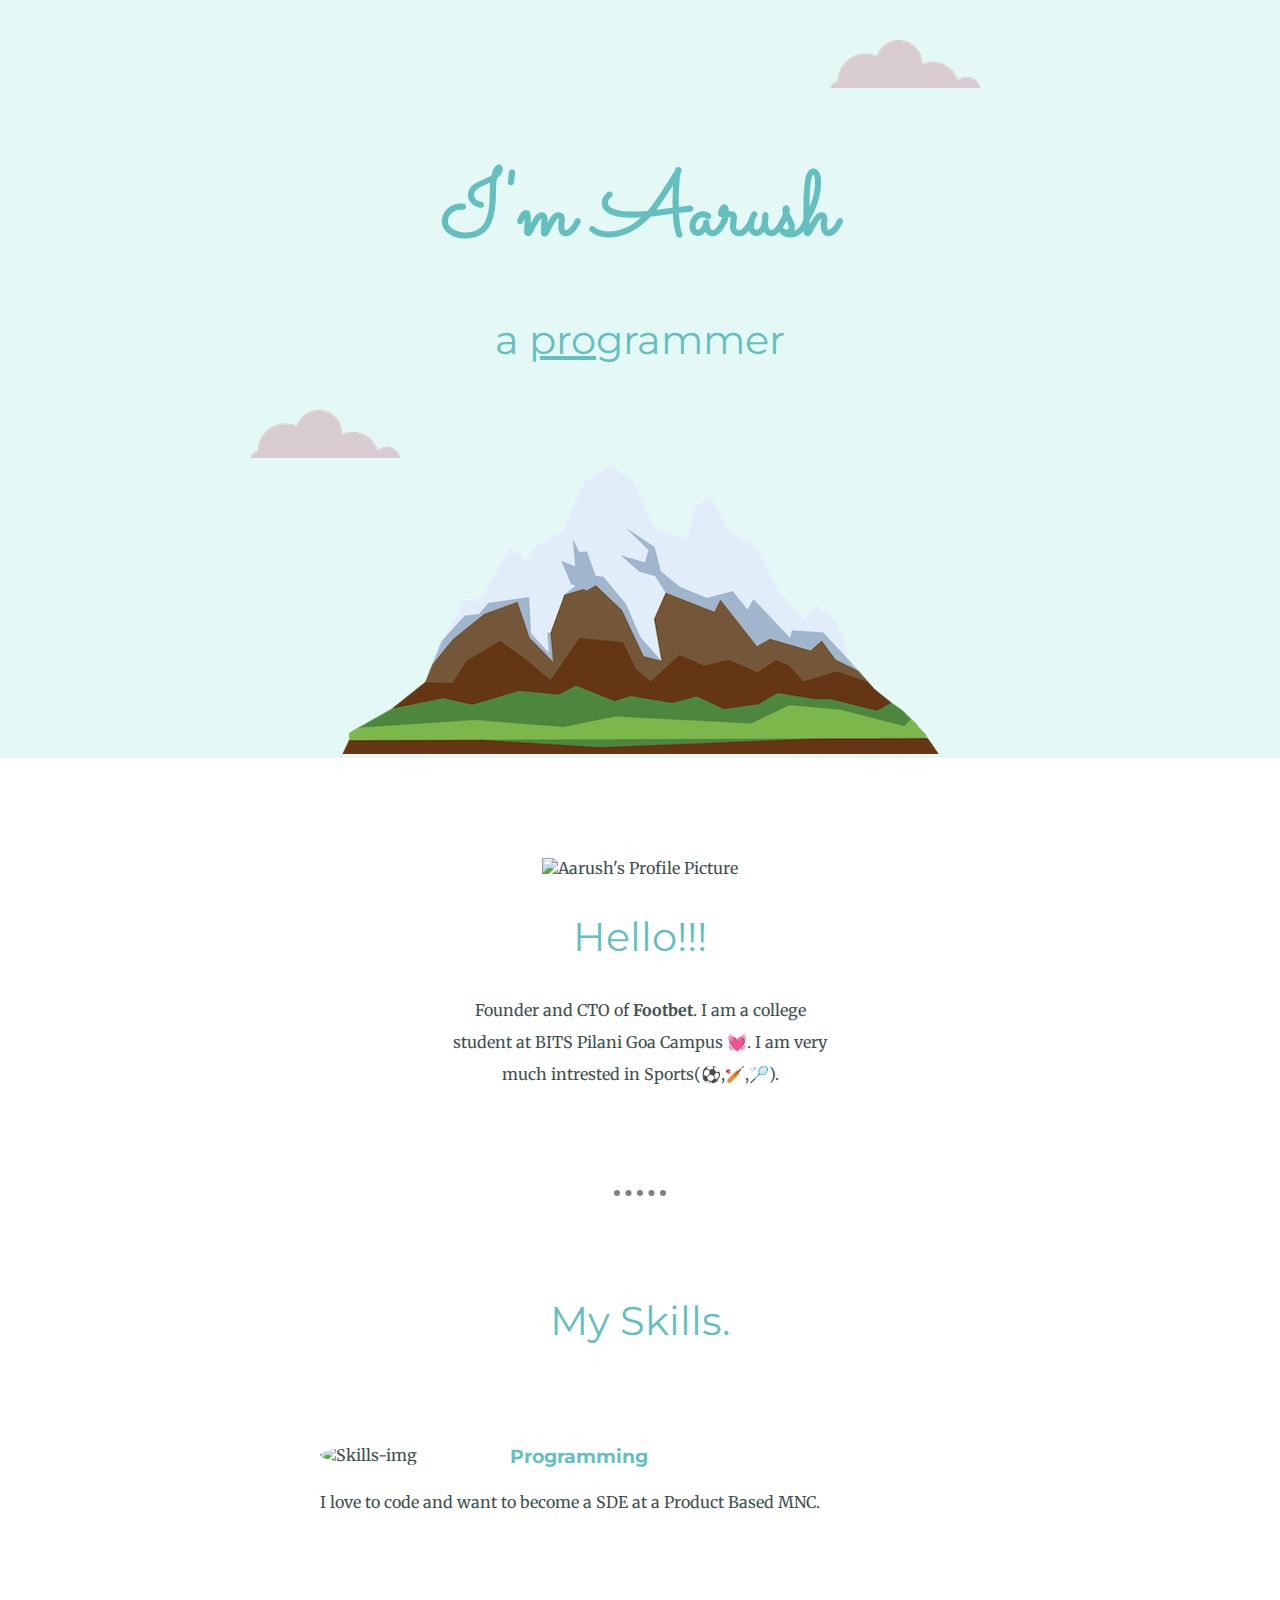
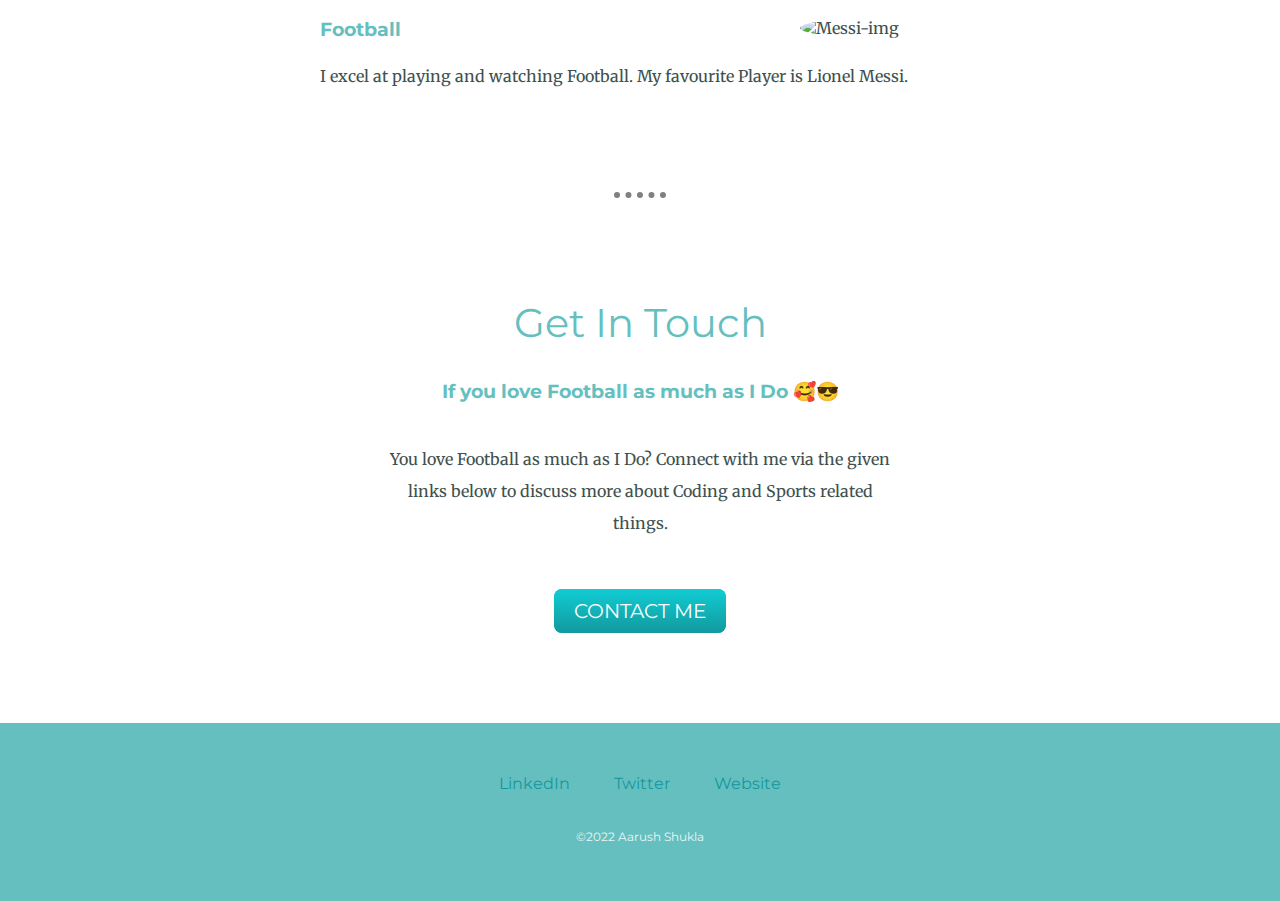
==== index.html @ 81bdb98b "My First CSS Project" ====
<!DOCTYPE html>
<html lang="en" dir="ltr">
  <head>
    <meta charset="utf-8">
    <title>Aarush Shukla</title>
    <link rel="stylesheet" type="text/css" href="css/styles.css">
    <link rel="icon" href="favicon.ico">
    <link rel="preconnect" href="https://fonts.googleapis.com">
<link rel="preconnect" href="https://fonts.gstatic.com" crossorigin>
<link href="https://fonts.googleapis.com/css2?family=Merriweather&family=Montserrat&family=Sacramento&display=swap" rel="stylesheet">
  </head>
  <body>
    <div class="Top_Container">
      <img class="Top_Cloud" src="images/cloud.png" alt="cloud-img">
      <h1>I'm Aarush</h1>
      <h2>a <span class="pro">pro</span>grammer</h2>
      <img class="Bottom_Cloud" src="images/cloud.png" alt="cloud-img">
      <img src="images/mountain.png" alt="mountain-img">
    </div>
    <div class="Middle_Container">
      <div class="profile">
        <img src="C:\Users\ADMIN\Desktop\Web Dev\Web Dev Codes\HTML - Personal Site\Images\Aarush-modified.png" alt="Aarush's Profile Picture">
        <h2>Hello!!!</h2>
        <p class="Intro">Founder and CTO of <strong>Footbet</strong>. I am a college student at BITS Pilani Goa Campus 💓. I am very much intrested in Sports(⚽,🏏,🏸).</p>
      </div>
      <hr>
      <div class="skills">
        <h2>My Skills.</h2>
        <div class="skill-row">
          <img class="computer-img circular" src="C:\Users\ADMIN\Desktop\Web Dev\Web Dev Codes\CSS-My Site\images\MySkills.png" alt="Skills-img">
          <h3>Programming</h3>
          <p class="code-skill-description">I love to code and want to become a SDE at a Product Based MNC.</p>
        </div>
        <div class="skill-row">
          <img class="football-img circular" src="C:\Users\ADMIN\Desktop\Web Dev\Web Dev Codes\CSS-My Site\images\Messi.gif" alt="Messi-img">
          <h3>Football</h3>
          <p class="football-skill-description">I excel at playing and watching Football. My favourite Player is Lionel Messi.</p>
        </div>
      </div>
      <hr>
      <div class="contact-me">
        <h2>Get In Touch</h2>
        <h3>If you love Football as much as I Do 🥰😎</h3>
        <p class="contact-message">You love Football as much as I Do? Connect with me via the given links below to discuss more about Coding and Sports related things.</p>
        <a class="btn" href="C:\Users\ADMIN\Desktop\Web Dev\Web Dev Codes\HTML - Personal Site\contact-me.html">CONTACT ME</a>
      </div>
    </div>


    <div class="Bottom_Container">
      <a class="footer-link" href="https://www.linkedin.com/in/aarush-shukla-97b344224/">LinkedIn </a>
      <a class="footer-link" href="https://twitter.com/">Twitter </a>
      <a class="footer-link" href="https://www.appbrewery.co/">Website </a>
      <p class="copyright">©2022 Aarush Shukla</p>
    </div>


  </body>
</html>
---- css/styles.css ----
body{
  color: #40514E;
  margin: 0;
  text-align: center;
  font-family: 'Merriweather', serif;
}
hr{
  border-style: none;
  border-top-style: dotted;
  border-color: grey;
  border-width: 6px;
  width: 4%;
  margin: 100px auto;

}

h1{
  font-size: 5.625rem;      /* 16px=100%=1em, 90px=90*(100/16)=562.5%=5.625em  */
  margin: 50px auto 0 auto;
  font-family: 'Sacramento', cursive;
  color: #66BFBF;
}

h2{
font-family: 'Montserrat', sans-serif;
font-weight: normal;
font-size: 2.5rem;
color: #66BFBF;
}

h3{
font-family: 'Montserrat', sans-serif;
color: #66BFBF;
}
.Intro{
  width: 30%;
  margin: auto;
}
p{
  line-height: 2;
}

.Top_Container{
  background-color: #E4F9F5;
  position: relative;
  padding-top: 100px;
}
.Middle_Container{
margin: 100px 0;
}
.Bottom_Container{
background-color: #66BFBF;
padding: 50px 0 20px;

  }
.pro{
  text-decoration: underline;
}
.Top_Cloud{
  position: absolute;
  right: 300px;
  top: 40px;
}
.Bottom_Cloud{
  position: absolute;
  left: 250px;
  bottom: 300px;
}
.circular{
  border-radius: 100%;
}
.skill-row{
width: 50%;
margin: 100px auto 100px auto;
text-align: left;

}
.computer-img{
  width: 25%;
  float: left;
  margin-right: 30px;
}
.football-img{
  width: 25%;
    float: right;
    margin-left: 30px;
}
/*.code-skill-description{
  clear: left;
}
.football-skill-description{
  clear: right;
}
*/
a{
  color: #11999E;
  font-family: 'Montserrat', sans-serif;
  margin: 10px 20px;
  text-decoration: none;
}
a:hover{
  color: #EAF6F6;
}
.copyright{
  color: #EAF6F6;
  font-family: 'Montserrat', sans-serif;
  font-size: 0.75rem;
  padding: 20px 0;

}
.contact-message{
  width: 40%;
  margin: 40px auto 60px;
}
.btn {
  background: #11cdd4;
  background-image: -webkit-linear-gradient(top, #11cdd4, #11999e);
  background-image: -moz-linear-gradient(top, #11cdd4, #11999e);
  background-image: -ms-linear-gradient(top, #11cdd4, #11999e);
  background-image: -o-linear-gradient(top, #11cdd4, #11999e);
  background-image: linear-gradient(to bottom, #11cdd4, #11999e);
  -webkit-border-radius: 8;
  -moz-border-radius: 8;
  border-radius: 8px;
  font-family: 'Montserrat', sans-serif;
  color: #ffffff;
  font-size: 20px;
  padding: 10px 20px 10px 20px;
  text-decoration: none;
}

.btn:hover {
  background: #30e3cb;
  background-image: -webkit-linear-gradient(top, #30e3cb, #2bc4ad);
  background-image: -moz-linear-gradient(top, #30e3cb, #2bc4ad);
  background-image: -ms-linear-gradient(top, #30e3cb, #2bc4ad);
  background-image: -o-linear-gradient(top, #30e3cb, #2bc4ad);
  background-image: linear-gradient(to bottom, #30e3cb, #2bc4ad);
  text-decoration: none;
}
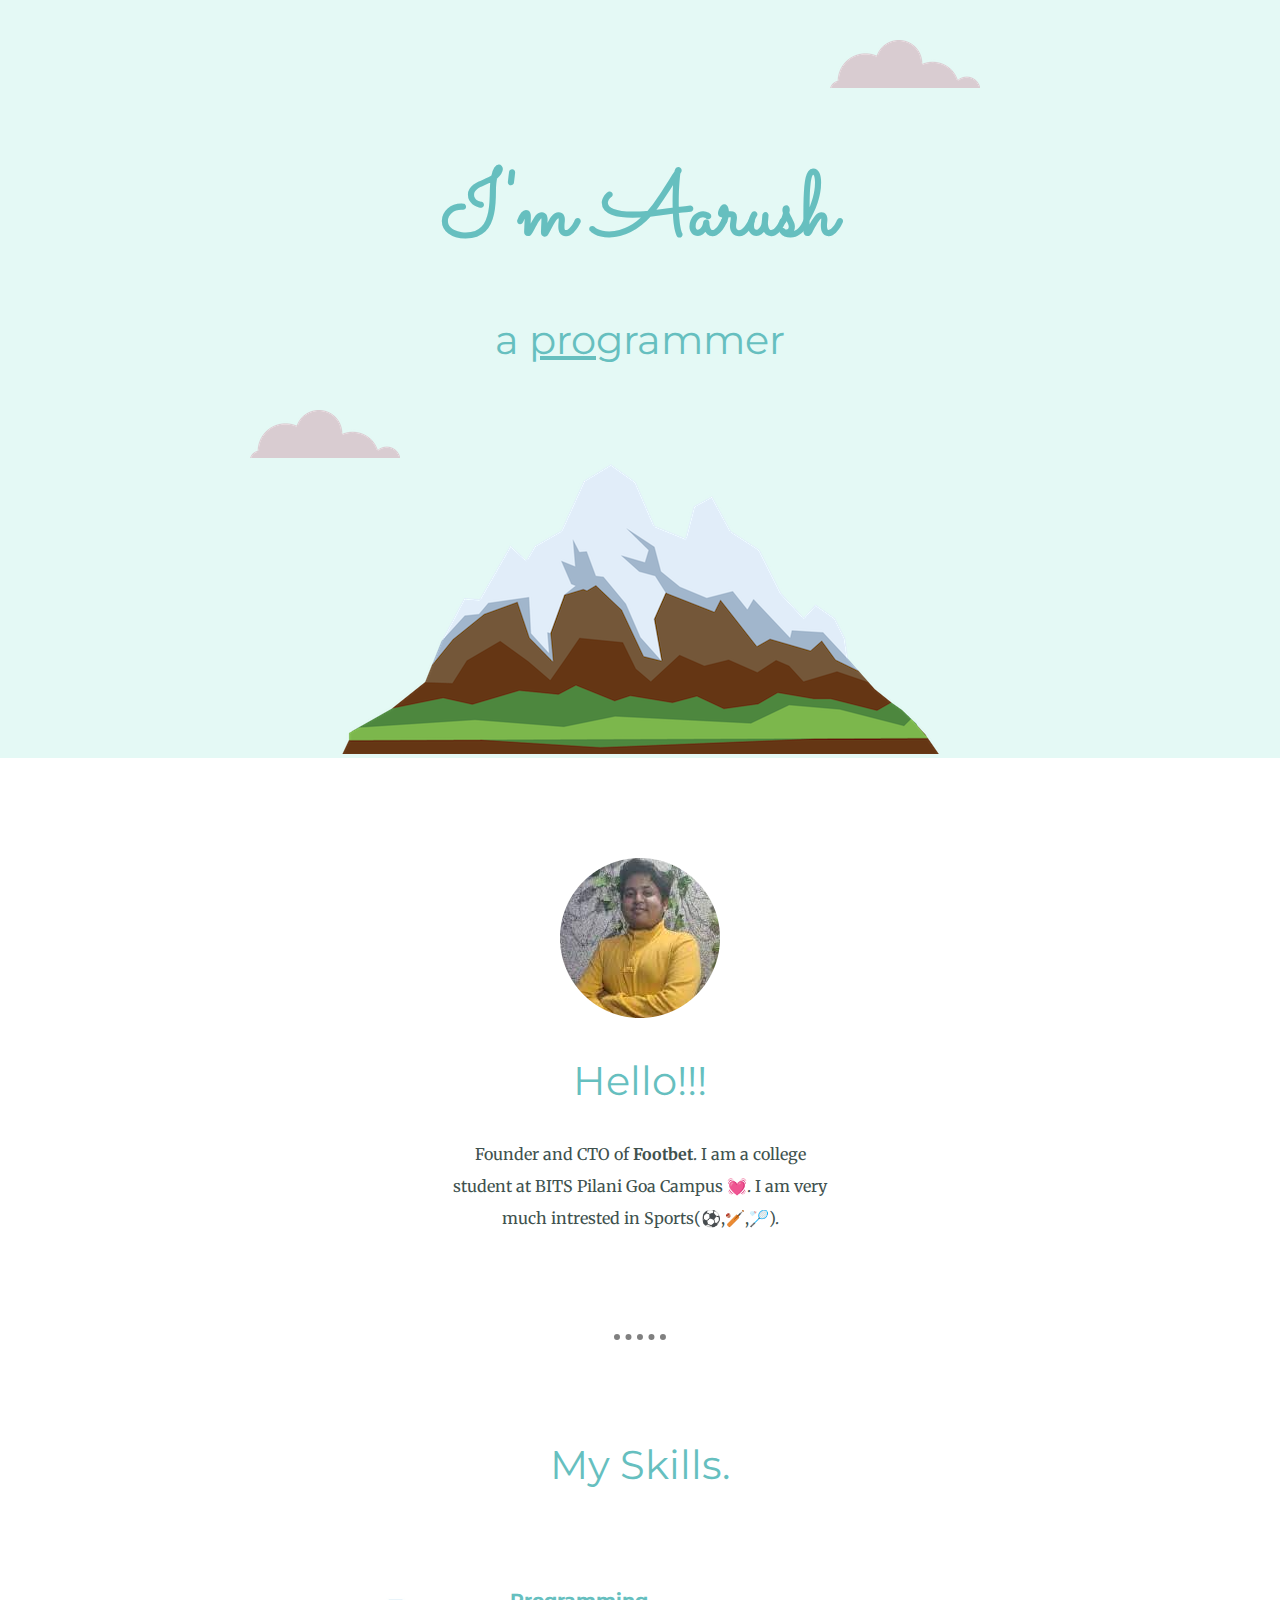
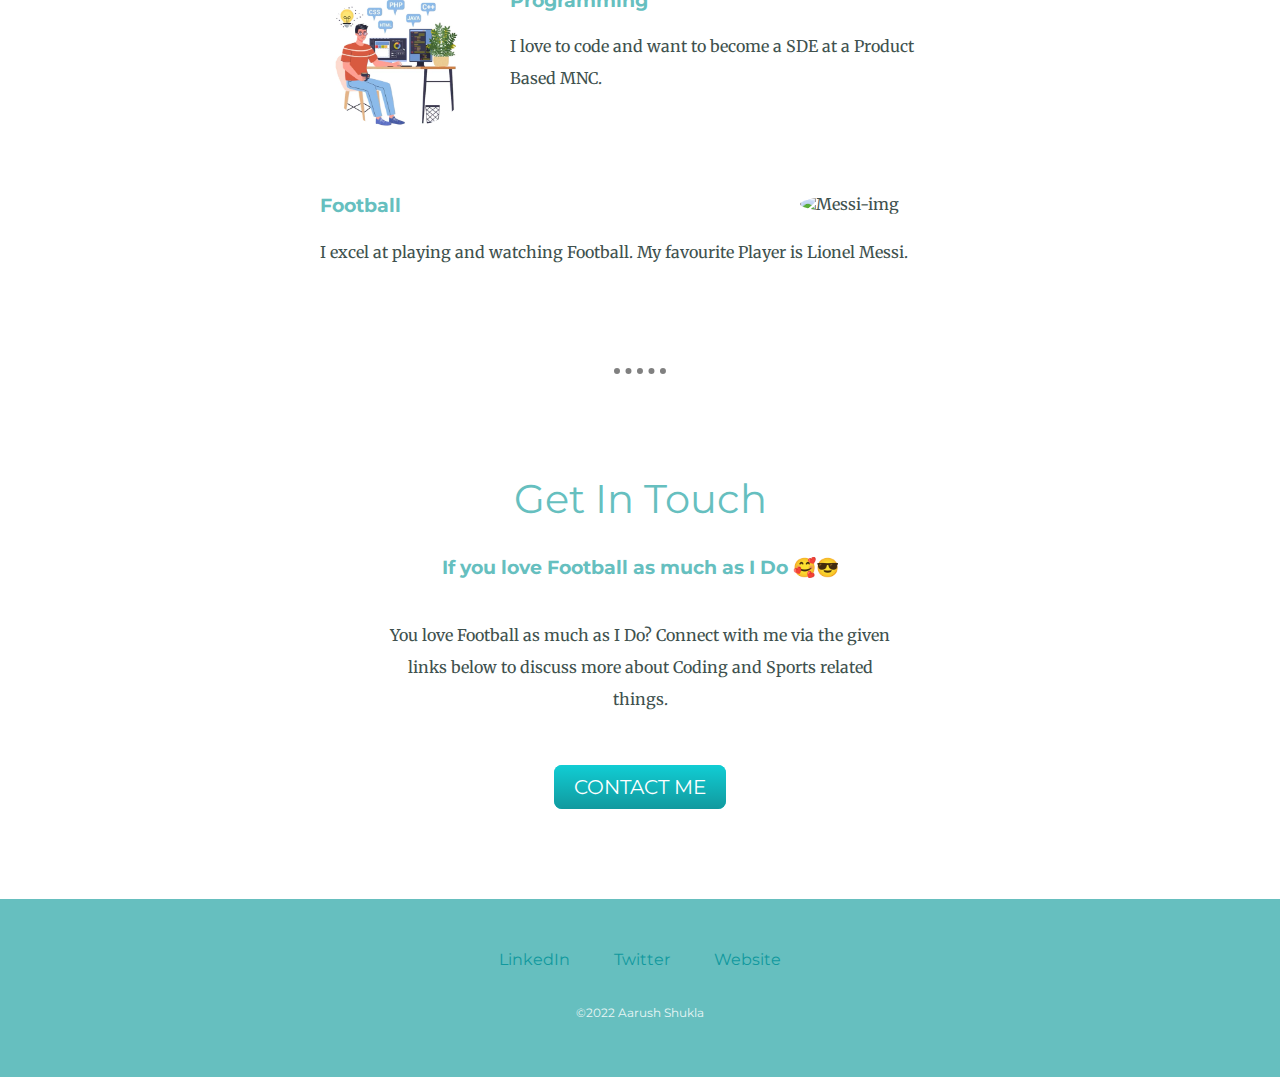
==== commit 9892fab1: "HTML and CSS Project" ====
--- a/index.html
+++ b/index.html
@@ -19,7 +19,7 @@
     </div>
     <div class="Middle_Container">
       <div class="profile">
-        <img src="C:\Users\ADMIN\Desktop\Web Dev\Web Dev Codes\HTML - Personal Site\Images\Aarush-modified.png" alt="Aarush's Profile Picture">
+        <img src="images/Aarush-modified.png" alt="Aarush's Profile Picture">
         <h2>Hello!!!</h2>
         <p class="Intro">Founder and CTO of <strong>Footbet</strong>. I am a college student at BITS Pilani Goa Campus 💓. I am very much intrested in Sports(⚽,🏏,🏸).</p>
       </div>
@@ -27,12 +27,12 @@
       <div class="skills">
         <h2>My Skills.</h2>
         <div class="skill-row">
-          <img class="computer-img circular" src="C:\Users\ADMIN\Desktop\Web Dev\Web Dev Codes\CSS-My Site\images\MySkills.png" alt="Skills-img">
+          <img class="computer-img circular" src="images/MySkills.png" alt="Skills-img">
           <h3>Programming</h3>
           <p class="code-skill-description">I love to code and want to become a SDE at a Product Based MNC.</p>
         </div>
         <div class="skill-row">
-          <img class="football-img circular" src="C:\Users\ADMIN\Desktop\Web Dev\Web Dev Codes\CSS-My Site\images\Messi.gif" alt="Messi-img">
+          <img class="football-img circular" src="images/Messi.gif" alt="Messi-img">
           <h3>Football</h3>
           <p class="football-skill-description">I excel at playing and watching Football. My favourite Player is Lionel Messi.</p>
         </div>
@@ -42,7 +42,7 @@
         <h2>Get In Touch</h2>
         <h3>If you love Football as much as I Do 🥰😎</h3>
         <p class="contact-message">You love Football as much as I Do? Connect with me via the given links below to discuss more about Coding and Sports related things.</p>
-        <a class="btn" href="C:\Users\ADMIN\Desktop\Web Dev\Web Dev Codes\HTML - Personal Site\contact-me.html">CONTACT ME</a>
+        <a class="btn" href="contact-me.html">CONTACT ME</a>
       </div>
     </div>
 
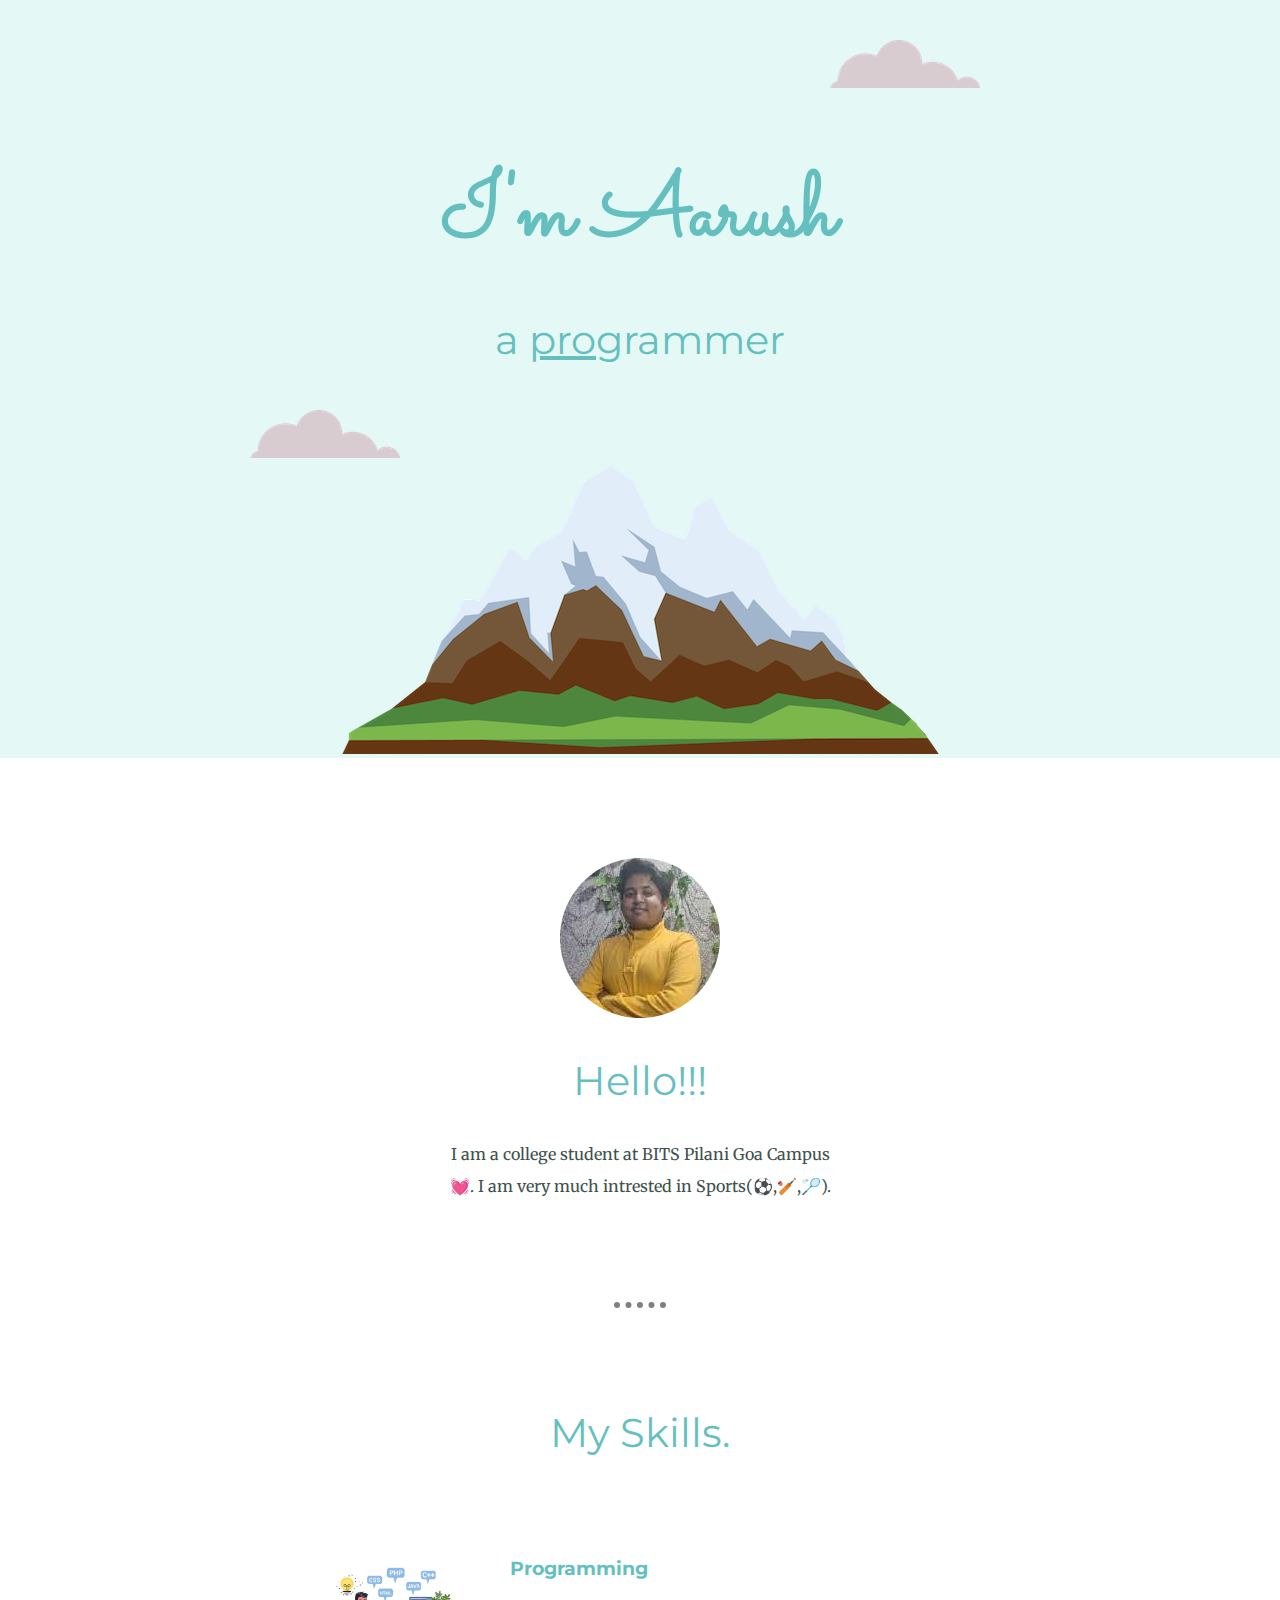
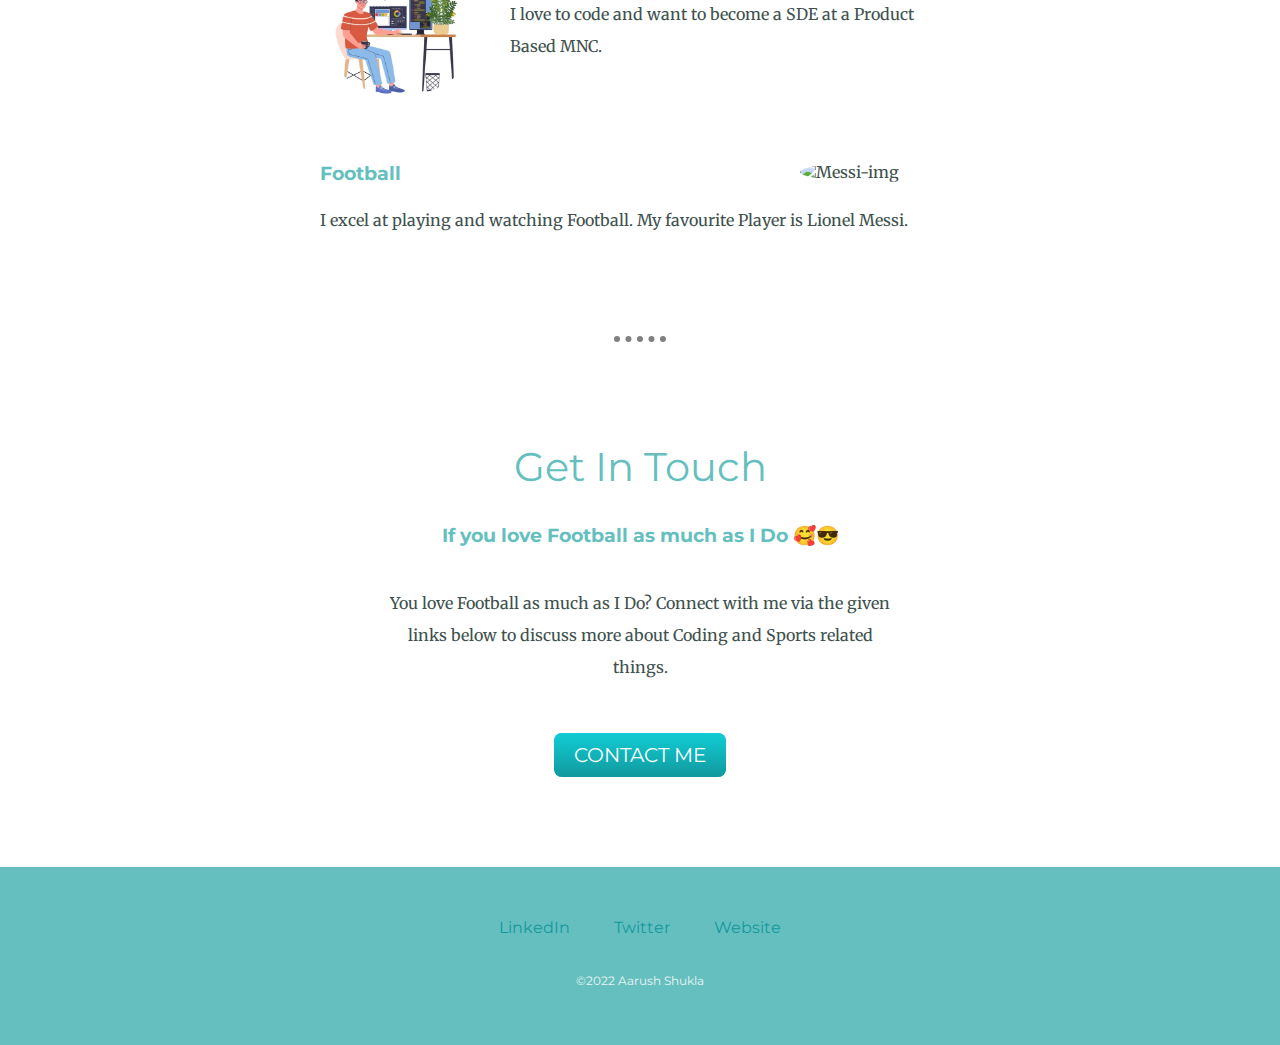
==== commit 03689aa0: "Update index.html" ====
--- a/index.html
+++ b/index.html
@@ -21,7 +21,7 @@
       <div class="profile">
         <img src="images/Aarush-modified.png" alt="Aarush's Profile Picture">
         <h2>Hello!!!</h2>
-        <p class="Intro">Founder and CTO of <strong>Footbet</strong>. I am a college student at BITS Pilani Goa Campus 💓. I am very much intrested in Sports(⚽,🏏,🏸).</p>
+        <p class="Intro">I am a college student at BITS Pilani Goa Campus 💓. I am very much intrested in Sports(⚽,🏏,🏸).</p>
       </div>
       <hr>
       <div class="skills">
